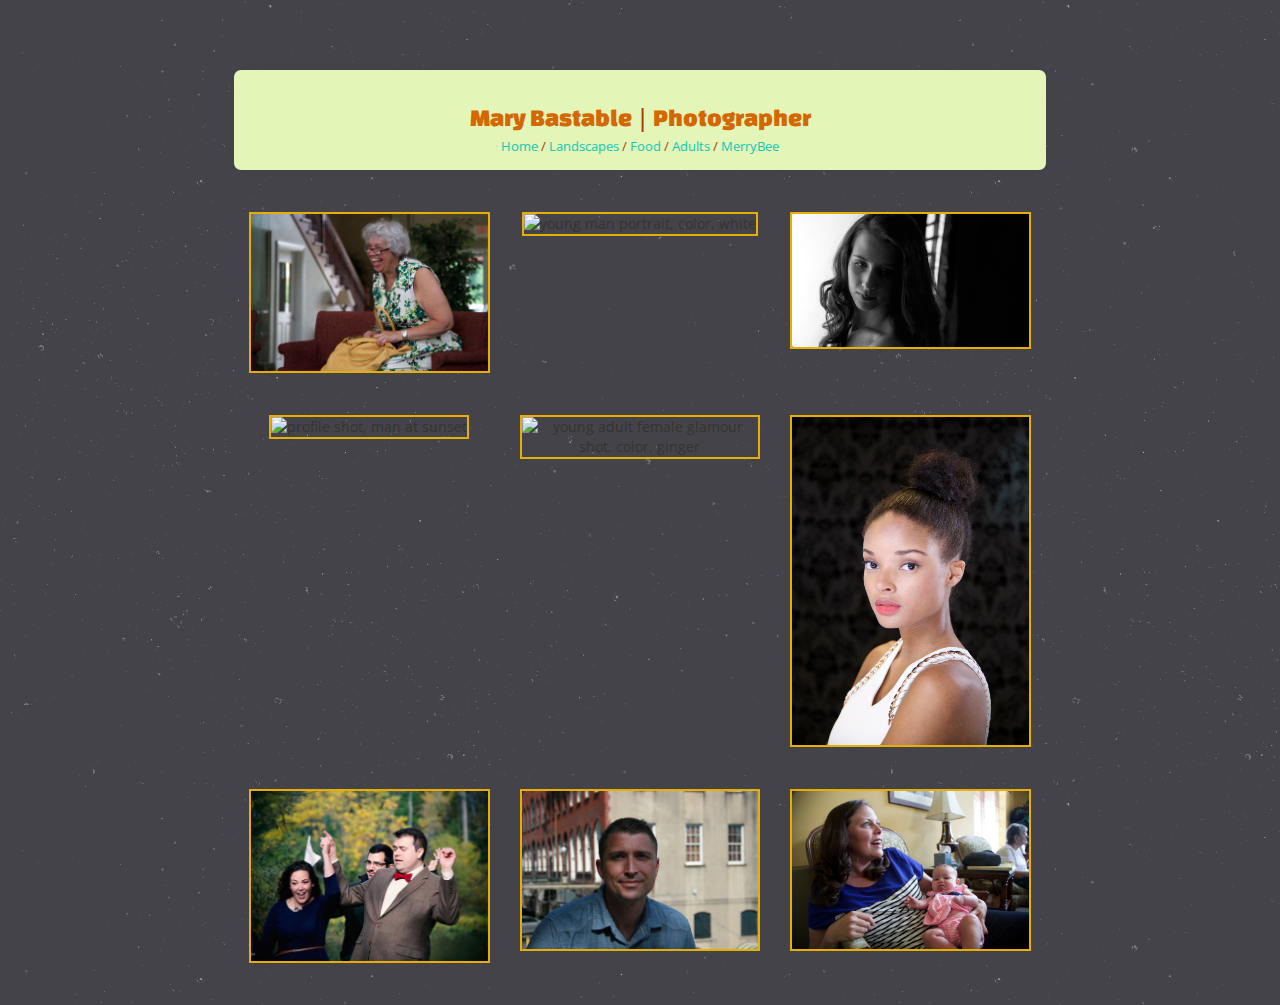
==== adults.html @ ba64e8eb "MVP added, sample pictures added, basic style1 added" ====
<!DOCTYPE HTML>
<html lang="en">
	<head>
		<meta charset="utf-8">
		<meta name="viewport" content="width=device-width, initial-scale=1">
		<title>M. Bastable | Photographer</title>
		
	  <!-- Outside Links -->
		<!-- Bootstrap linking -->
			<link href="assets/css-frameworks/bootstrap.css" rel="stylesheet">
	  		<script src="https://ajax.googleapis.com/ajax/libs/jquery/1.11.3/jquery.min.js"></script>

		<!--Carousel link-->
 			<script src="https://maxcdn.bootstrapcdn.com/bootstrap/3.3.4/js/bootstrap.min.js"></script>

		<!-- jQuery shenanigans -->
			<script src="http://code.jquery.com/jquery-latest.js"></script>

		<!-- Latest compiled and minified CSS -->
			<link rel="stylesheet" href="https://maxcdn.bootstrapcdn.com/bootstrap/3.3.5/css/bootstrap.min.css">

		<!-- normalizing links -->
			<script src="http://html5shim.googlecode.com/svn/trunk/html5.js"></script>
			<link rel="stylesheet" href="assets/css-frameworks/normalize.css">

		<!-- font -->
    		<link href='http://fonts.googleapis.com/css?family=Changa+One|Open+Sans:400,400italic,700,700italic,800' rel='stylesheet' type='text/css'>

	  <!-- My custom stylesheet -->
		<link rel="stylesheet" type="text/css" href="assets/unique-stylesheets/index.css">
	</head>
	<body id="wrapper">
		<div class="col-lg-12" style="height:5em;"></div>
		  <div id="headWrap" class="col-lg-12">
			<h1 style="display:inline-block;"> Mary Bastable </h1> <h3 id="horizontalDivider" style="display:inline-block;">|</h3> <h1 style="display:inline-block;">Photographer </h1>

			<div id="navbarLinks" class="col-lg-12"> 
				<a href="index.html">Home</a> 
					<a style="color:#9E3F00; ">/</a> 
				<a href="landscapes.html">Landscapes</a> 
					<a style="color:#9E3F00; ">/</a>
				<a href="food.html">Food</a> 
					<a style="color:#9E3F00; ">/</a>
				<a href="adults.html">Adults</a>
					<a style="color:#9E3F00; ">/</a>
				<a href="merrybee.html">MerryBee</a> 
			</div>
		  </div>

		<div class="col-lg-12" style="height:3em;"></div>

		<!-- Row 1, three images -->
		  <br>
			<div class="col-md-4">
				<img id="laughingGrandmother" class="horizontalPictures" src="assets/images/people/IMG_1724.jpg" alt="Laughing grandmother">
			</div>
		  <br>
			<div class="col-md-4">
				<img id="malePortrait" class="verticalPictures" src="assets/images/people/IMG_6839MB.jpg" alt="young man portrait, color, white">
			</div>
		  <br>
			<div class="col-md-4">
				<img id="femaleGlamour1" class="horizontalPictures" src="assets/images/people/IMG_9897MB_BW.jpg" alt="young adult female glamour shot, black and white">
			</div>

				<div class="col-lg-12" style="height:3em;"></div>
		<!-- Row 2, three images -->
			<div class="col-md-4">
				<img id="manSunset" class="verticalPictures" src="assets/images/people/IMG_0002.jpg" alt="profile shot, man at sunset">
			</div>
		  <br>
			<div class="col-md-4">
				<img id="femaleGlamour2" class="verticalPictures" src="assets/images/people/IMG_9473MB.jpg" alt="young adult female glamour shot, color, ginger">
			</div>
		  <br>
			<div class="col-md-4">
				<img id="femaleGlamour3" class="verticalPictures" src="assets/images/people/IMG_9859.jpg" alt="young adult female glamour shot, color, black">
			</div>

				<div class="col-lg-12" style="height:3em;"></div>

		<!-- Row 3, two images -->
			<div class="col-md-4">
				<img id="newlyWeds" class="horizontalPictures" src="assets/images/people/IMG_4019.jpg" alt="Newly wed couple">
			</div>
		  <br>
			<div class="col-md-4">
				<img id="maleSmile1" class="horizontalPictures" src="assets/images/people/IMG_5100.jpg" alt="Adult male smiling slightly">
			</div>
		  <br>
			<div class="col-md-4">
				<img id="newMother" class="horizontalPictures" src="assets/images/people/IMG_1840.jpg" alt="New mother with her baby">
			</div>

				<div class="col-lg-12" style="height:3em;"></div>

	</body>
</html>
---- assets/unique-stylesheets/index.css ----
/********************
  GENERAL STYLING
********************/
	body {
		font-family: 'Open Sans', sans-serif;
		border: 0;
	}

	#MaryPicture {
		max-height: 13em;
		border-radius: 100%;
		border: #E6AE00 solid 4px;
	}

	h1 {
	  font-family:'Changa One', sans-serif;
	  margin: 15px 0;
	  font-size: 1.75em;
	  font-weight: normal;
	  line-height: 0.8em;
	  text-align: center;
	}

	#navbarLinks {
	  font-size: .90em;
	  margin: -5px 0 0;
	  font-weight: normal;
	  font-family: 'Open Sans', sans-serif;
	  text-align: center;
	}


	#wrapper {
		max-width: 940px;
		margin: 0 auto;
		padding: 0 5%;
		font-family: 'Open Sans', sans-serif;
		text-align: center;
	}

/********************
  COLOR STYLING
********************/
	/* header background */
		#headWrap {
			background-color: #E3F5B7;
			width: 100%;
			height: 7em;
		}

	/* body */
		body {
			background-image: url("stardust/stardust.png");
		}

		p {
			color: grey;
		}
			#personalStatement, #headWrap {
				background-color: #E3F5B7;
				padding: 1em;
				border-radius: .5em;
				width: 100%;
				height: 100%;
			}

	/* headers */
		h1 {
			color: #D46700;
		}

		h3 {
			color: #9E3F00;
		}

	/* links */
		a, a:hover {
		  color: #0CCABA;
		  text-decoration: none;
		}

/********************
  IMAGE STYLING
********************/
	/* header background */
		.horizontalPictures {
			max-width: 100%;
			border: #E6AE00 solid 2px;
		}

		.verticalPictures {
			max-width: 100%;
			border: #E6AE00 solid 2px;
		}
/********************
  PHONE RESIZING
********************/
	@media (max-width: 600px) {
		#horizontalDivider {
			display: hidden;
		}
	}
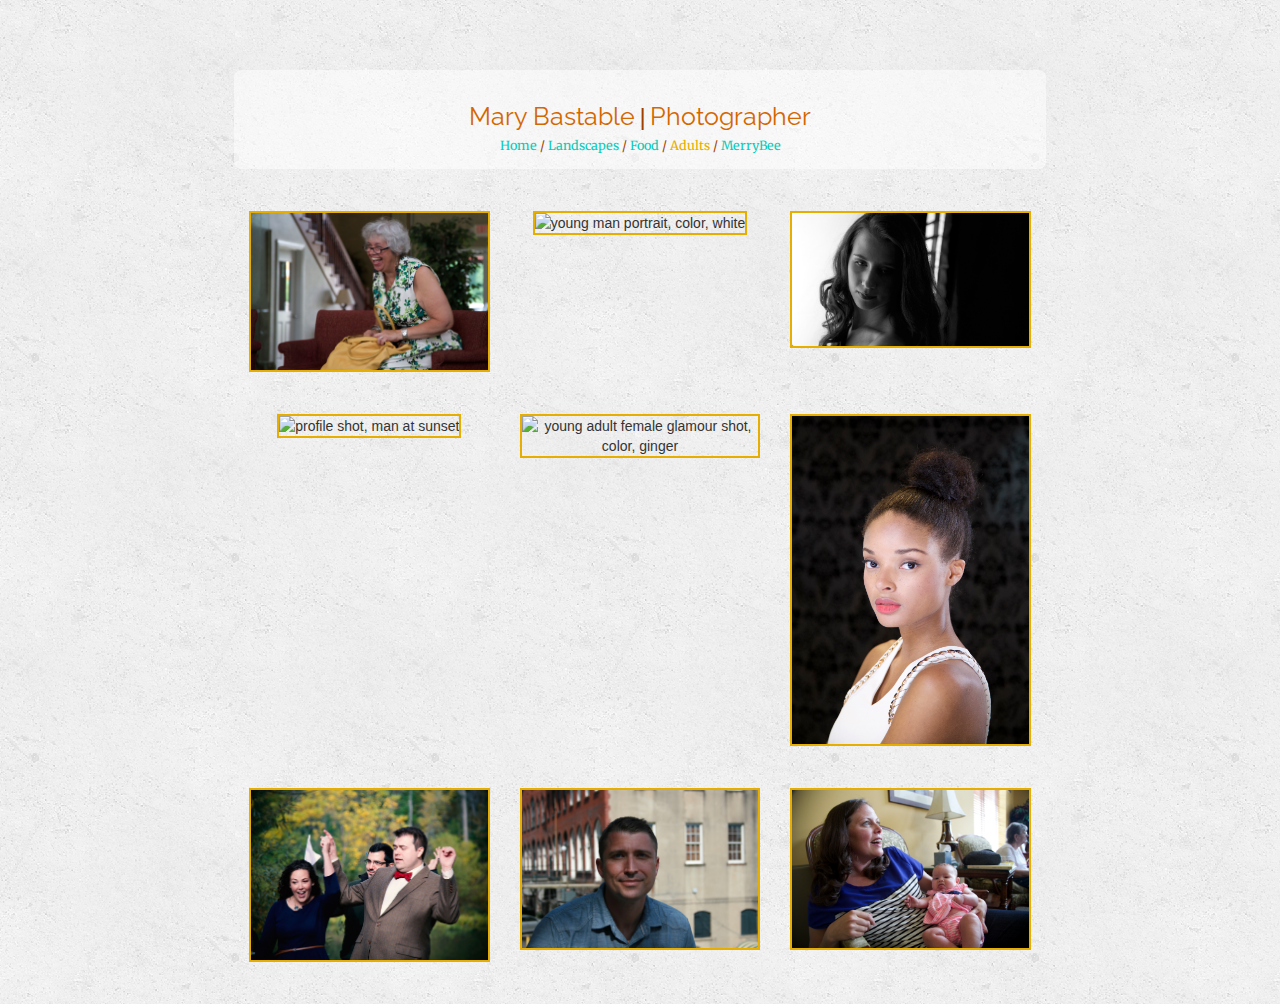
==== commit 696cf778: "fixing overall style and a few minor bugs" ====
--- a/adults.html
+++ b/adults.html
@@ -24,7 +24,7 @@
 			<link rel="stylesheet" href="assets/css-frameworks/normalize.css">
 
 		<!-- font -->
-    		<link href='http://fonts.googleapis.com/css?family=Changa+One|Open+Sans:400,400italic,700,700italic,800' rel='stylesheet' type='text/css'>
+    		<link href='https://fonts.googleapis.com/css?family=Raleway:400,500|Merriweather' rel='stylesheet' type='text/css'>
 
 	  <!-- My custom stylesheet -->
 		<link rel="stylesheet" type="text/css" href="assets/unique-stylesheets/index.css">
@@ -32,7 +32,9 @@
 	<body id="wrapper">
 		<div class="col-lg-12" style="height:5em;"></div>
 		  <div id="headWrap" class="col-lg-12">
-			<h1 style="display:inline-block;"> Mary Bastable </h1> <h3 id="horizontalDivider" style="display:inline-block;">|</h3> <h1 style="display:inline-block;">Photographer </h1>
+			<a href="index.html" class="maryName" style="display:inline-block;"> Mary Bastable </a> 
+				<h3 id="horizontalDivider" style="display:inline-block;">|</h3> 
+			<a href="index.html" class="maryName" style="display:inline-block;">Photographer </a>
 
 			<div id="navbarLinks" class="col-lg-12"> 
 				<a href="index.html">Home</a> 
@@ -41,7 +43,7 @@
 					<a style="color:#9E3F00; ">/</a>
 				<a href="food.html">Food</a> 
 					<a style="color:#9E3F00; ">/</a>
-				<a href="adults.html">Adults</a>
+				<a href="adults.html"  class="selected">Adults</a>
 					<a style="color:#9E3F00; ">/</a>
 				<a href="merrybee.html">MerryBee</a> 
 			</div>
--- a/assets/unique-stylesheets/index.css
+++ b/assets/unique-stylesheets/index.css
@@ -2,7 +2,7 @@
   GENERAL STYLING
 ********************/
 	body {
-		font-family: 'Open Sans', sans-serif;
+		font-family: 'Merriweather', serif;
 		border: 0;
 	}
 
@@ -12,21 +12,26 @@
 		border: #E6AE00 solid 4px;
 	}
 
-	h1 {
-	  font-family:'Changa One', sans-serif;
-	  margin: 15px 0;
-	  font-size: 1.75em;
-	  font-weight: normal;
-	  line-height: 0.8em;
-	  text-align: center;
-	}
-
 	#navbarLinks {
 	  font-size: .90em;
 	  margin: -5px 0 0;
 	  font-weight: normal;
-	  font-family: 'Open Sans', sans-serif;
+	  font-family: 'Merriweather', serif;
 	  text-align: center;
+	}
+
+	.maryName {
+		color: #D46700;
+		font-family: 'Raleway', sans-serif;
+		margin: 15px 0;
+		font-size: 1.75em;
+		font-weight: normal;
+		line-height: 0.8em;
+		text-align: center;
+	}
+
+	.selected {
+		color: #E6AE00;
 	}
 
 
@@ -43,21 +48,21 @@
 ********************/
 	/* header background */
 		#headWrap {
-			background-color: #E3F5B7;
+			background-color: rgba(255,255,255,.5);
 			width: 100%;
 			height: 7em;
 		}
 
 	/* body */
 		body {
-			background-image: url("stardust/stardust.png");
+			background-image: url("concrete_seamless/concrete_seamless.png");
 		}
 
 		p {
 			color: grey;
 		}
 			#personalStatement, #headWrap {
-				background-color: #E3F5B7;
+				background-color: rgba(255,255,255,.5);
 				padding: 1em;
 				border-radius: .5em;
 				width: 100%;
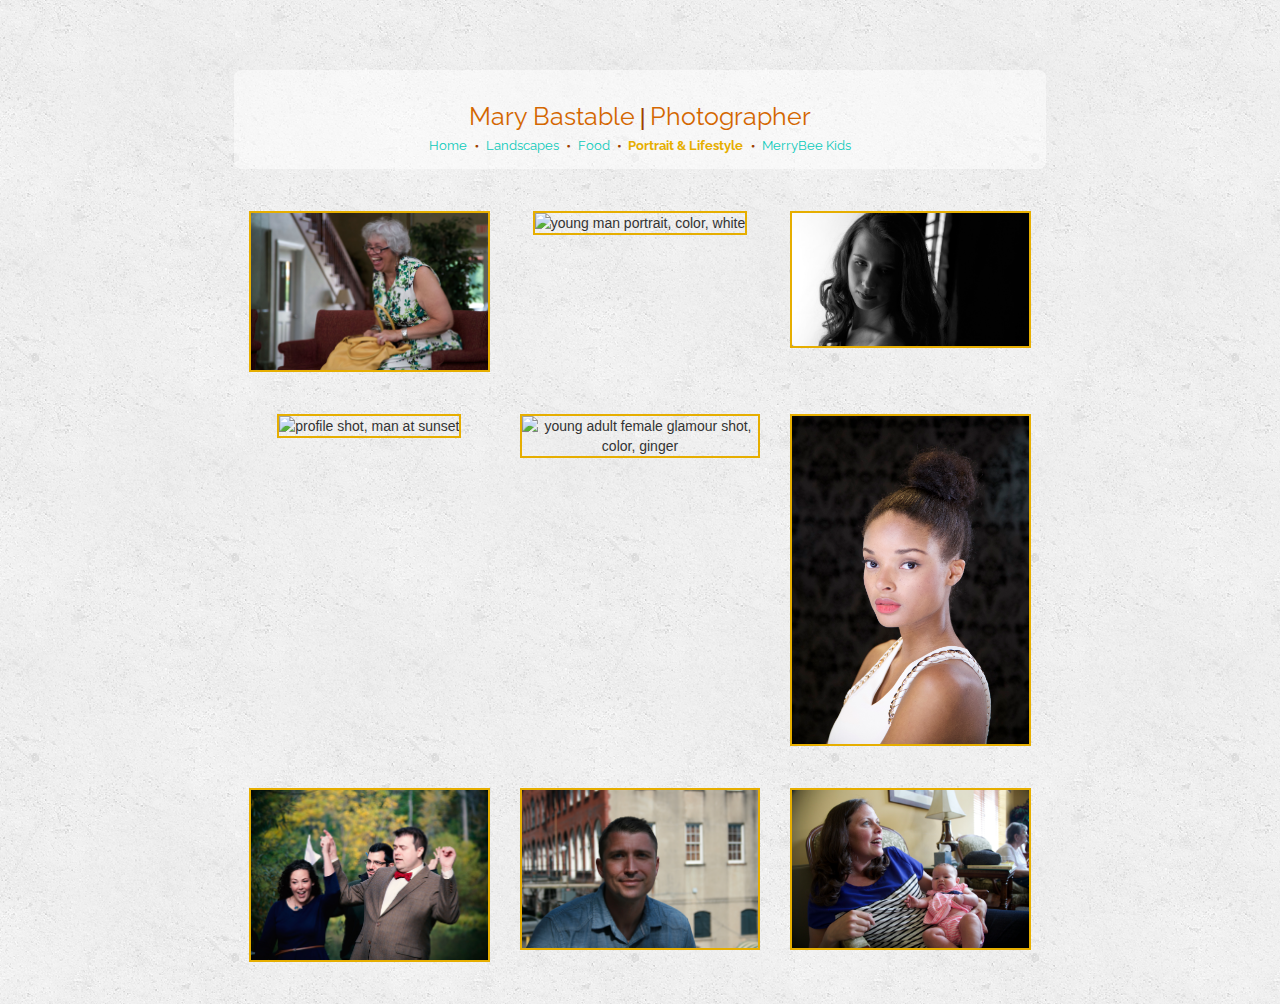
==== commit 017ae710: "nav names changed, switched to dots instead of slashes" ====
--- a/adults.html
+++ b/adults.html
@@ -38,14 +38,14 @@
 
 			<div id="navbarLinks" class="col-lg-12"> 
 				<a href="index.html">Home</a> 
-					<a style="color:#9E3F00; ">/</a> 
+					<a class="circles"> &#9679; </a>
 				<a href="landscapes.html">Landscapes</a> 
-					<a style="color:#9E3F00; ">/</a>
+					<a class="circles"> &#9679; </a>
 				<a href="food.html">Food</a> 
-					<a style="color:#9E3F00; ">/</a>
-				<a href="adults.html"  class="selected">Adults</a>
-					<a style="color:#9E3F00; ">/</a>
-				<a href="merrybee.html">MerryBee</a> 
+					<a class="circles"> &#9679; </a>
+				<a href="adults.html" class="selected">Portrait & Lifestyle</a>
+					<a class="circles"> &#9679; </a>
+				<a href="merrybee.html">MerryBee Kids</a> 
 			</div>
 		  </div>
 
--- a/assets/unique-stylesheets/index.css
+++ b/assets/unique-stylesheets/index.css
@@ -1,7 +1,7 @@
 /********************
   GENERAL STYLING
 ********************/
-	body {
+	body, p {
 		font-family: 'Merriweather', serif;
 		border: 0;
 	}
@@ -13,11 +13,11 @@
 	}
 
 	#navbarLinks {
-	  font-size: .90em;
-	  margin: -5px 0 0;
-	  font-weight: normal;
-	  font-family: 'Merriweather', serif;
-	  text-align: center;
+		font-size: .90em;
+		margin: -5px 0 0;
+		font-weight: normal;
+		font-family: 'Raleway', sans-serif;
+		text-align: center;
 	}
 
 	.maryName {
@@ -32,6 +32,8 @@
 
 	.selected {
 		color: #E6AE00;
+		font-weight: bold;
+
 	}
 
 
@@ -41,6 +43,14 @@
 		padding: 0 5%;
 		font-family: 'Open Sans', sans-serif;
 		text-align: center;
+	}
+
+	.circles {
+		color: #9E3F00;
+		font-size: 50%;
+		position: relative;
+		bottom: .3em;
+		padding: 0 5px;
 	}
 
 /********************
